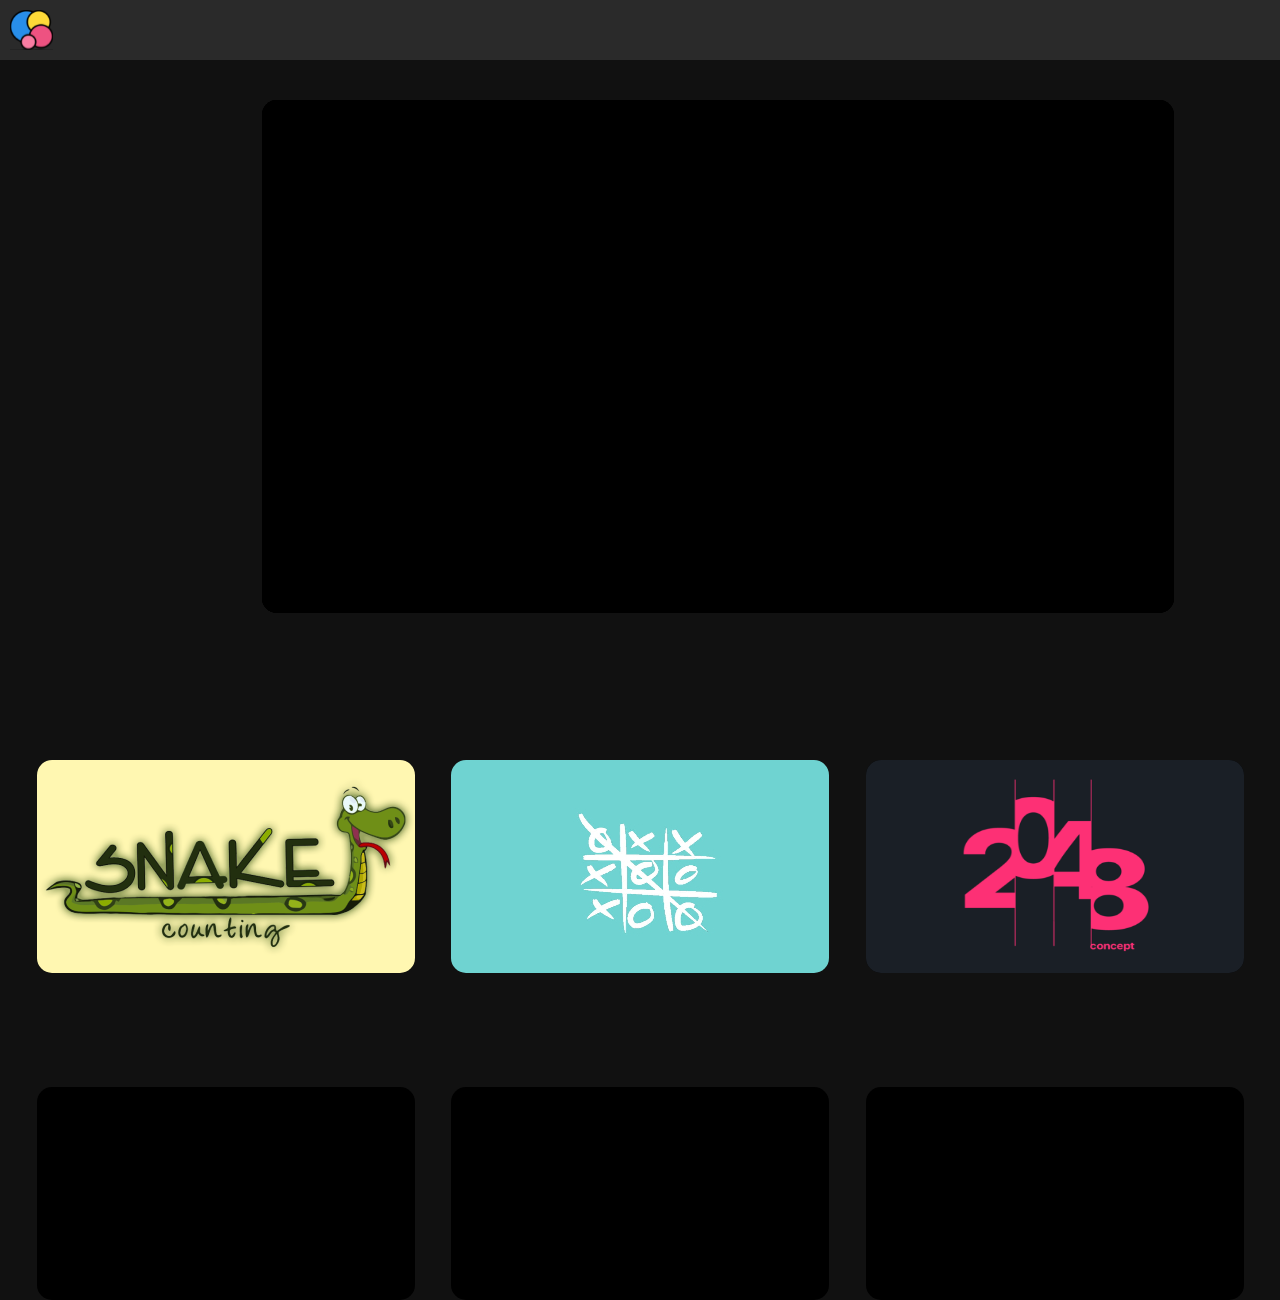
==== index.html @ 3b6dd7cb "Merge branch 'main' of https://github.com/Phaneendra-Bottu/Front-End-Project" ====
<!DOCTYPE html>
<html lang="en">
<head>
    <meta charset="UTF-8">
    <meta name="viewport" content="width=device-width, initial-scale=1.0">
    <title>Game Centre</title>
    <link rel="stylesheet" href="style.css">
</head>
<body>
    <div class="top-bar">
        <div class="logo">
            <img src="assets/Logo.svg" alt="logo" height="40px">
        </div>
        <div class="profile">
        </div>
    </div>
    <div class="slide-container">
        <div class="first slide"></div>
        <div class="second slide"></div>
        <div class="thrid slide"></div>
    </div>

    <div class="card-container">
        <div class="first card">
            <div class="image-zoom">
                <img src="assets/snake.png" alt="Snake logo">
            </div>
        </div>
        <div class="second card">
            <div class="image-zoom">
                <img src="assets/Tic-Tac-Toe.jpg" alt="Snake logo">
            </div>
        </div>
        <div class="thrid card">
            <div class="image-zoom">
                <img src="assets/2048.png" alt="Snake logo">
            </div>
        </div>
    </div>
    <br> <br> <br> <br> <br> <br> 
    <div class="card-container">
        <div class="first card"></div>
        <div class="second card"></div>
        <div class="thrid card"></div>
    </div>
    
</body>
</html>
---- style.css ----
@import url('https://fonts.googleapis.com/css2?family=Raleway:wght@500&display=swap');

*{
    background-color: rgb(17, 17, 17);
    margin: 0;
    font-family: 'Raleway', sans-serif;
}

.top-bar{
    position: absolute;
    height: 60px;
    width: 100%;
    background-color: #2a2a2a;

}

.logo , .profile{
    position: absolute;
    display: inline-block;
    height: 40px;
    margin-top: 10px;
    margin-left: 10px;
    background-color: #2a2a2a;
}

.profile{
    height: 40px;
    margin-top: 15px;
    margin-right: 10px;
    margin-left: 1400px;
}

.slide-container{
    position: absolute;
    height: 513px;
    width: 50%;
    background-color: black;
    border-radius: 15px;
    left: 20.5%;
    top: 100px;
}

.slide{
    position: absolute;
    height: 513px;
    width: 912px;
    border-radius: 15px;
    background-color: black;
}

.card-container{
    position: relative;
    top: 760px;
    height: 213px;
    width: 100%;
    display: flex;
    justify-content: space-evenly;
    align-items: normal;
}

.card img, .card{
    position: relative;
    height: 213px;
    width: 378px; 
    background-color: black; 
    border-radius: 15px;
}

.image-zoom:hover  {
    transform: scale(1.05);
    transition: transform 0.3s ease;
}
.image-zoom  {
    height: 100%;
    width: 100%;
    object-fit: cover;
    transition: transform 0.3s ease;
}
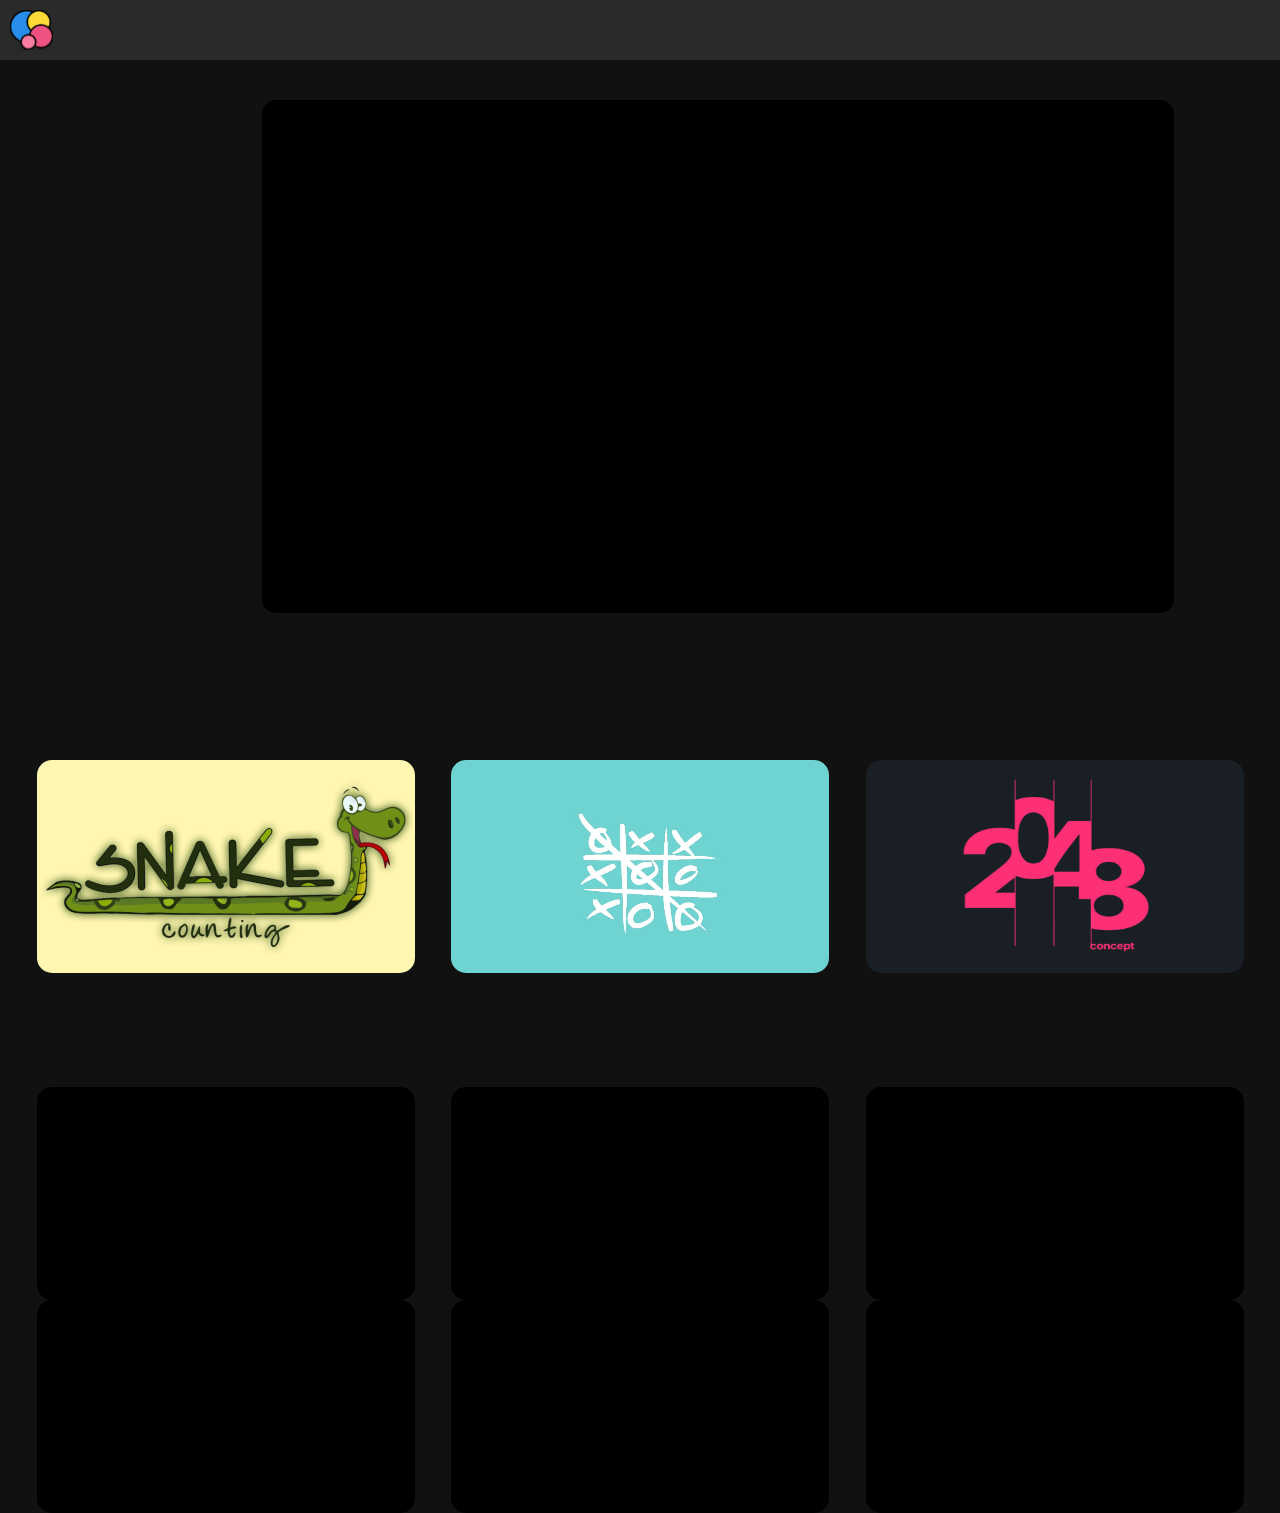
==== commit e09ee85c: "Update index.html" ====
--- a/index.html
+++ b/index.html
@@ -23,7 +23,9 @@
     <div class="card-container">
         <div class="first card">
             <div class="image-zoom">
-                <img src="assets/snake.png" alt="Snake logo">
+                <a href="Game1/index.html">
+                    <img src="assets/snake.png" alt="Snake logo">
+                </a>
             </div>
         </div>
         <div class="second card">
@@ -43,6 +45,12 @@
         <div class="second card"></div>
         <div class="thrid card"></div>
     </div>
+
+    <div class="card-container">
+        <div class="first card"></div>
+        <div class="second card"></div>
+        <div class="thrid card"></div>
+    </div>
     
 </body>
 </html>
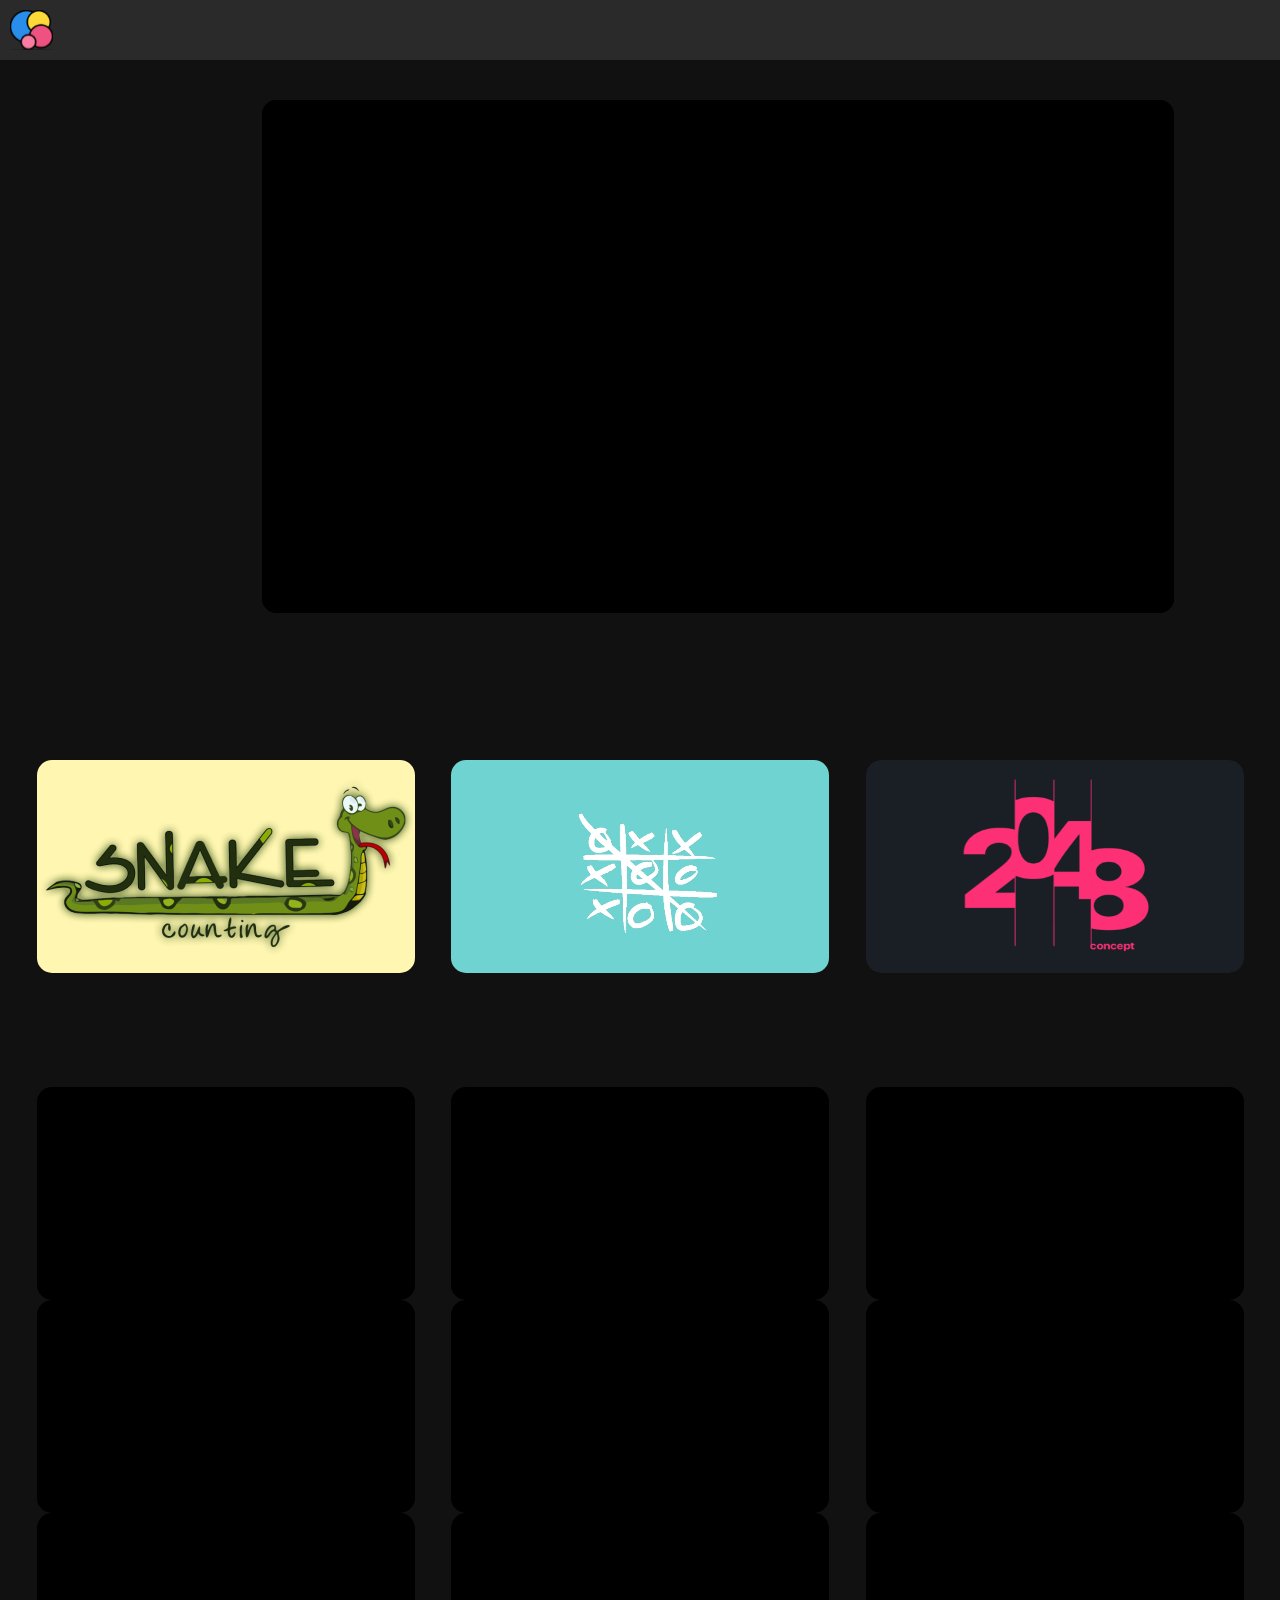
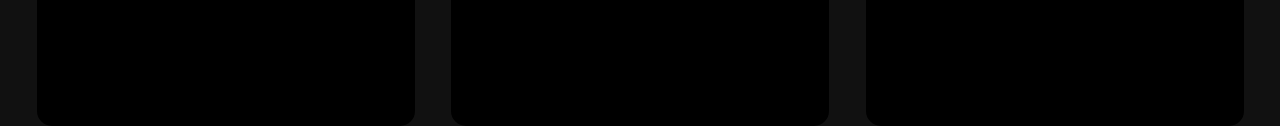
==== commit 84302f7f: "Update index.html" ====
--- a/index.html
+++ b/index.html
@@ -51,6 +51,12 @@
         <div class="second card"></div>
         <div class="thrid card"></div>
     </div>
+
+      <div class="card-container">
+        <div class="first card"></div>
+        <div class="second card"></div>
+        <div class="thrid card"></div>
+    </div>
     
 </body>
 </html>
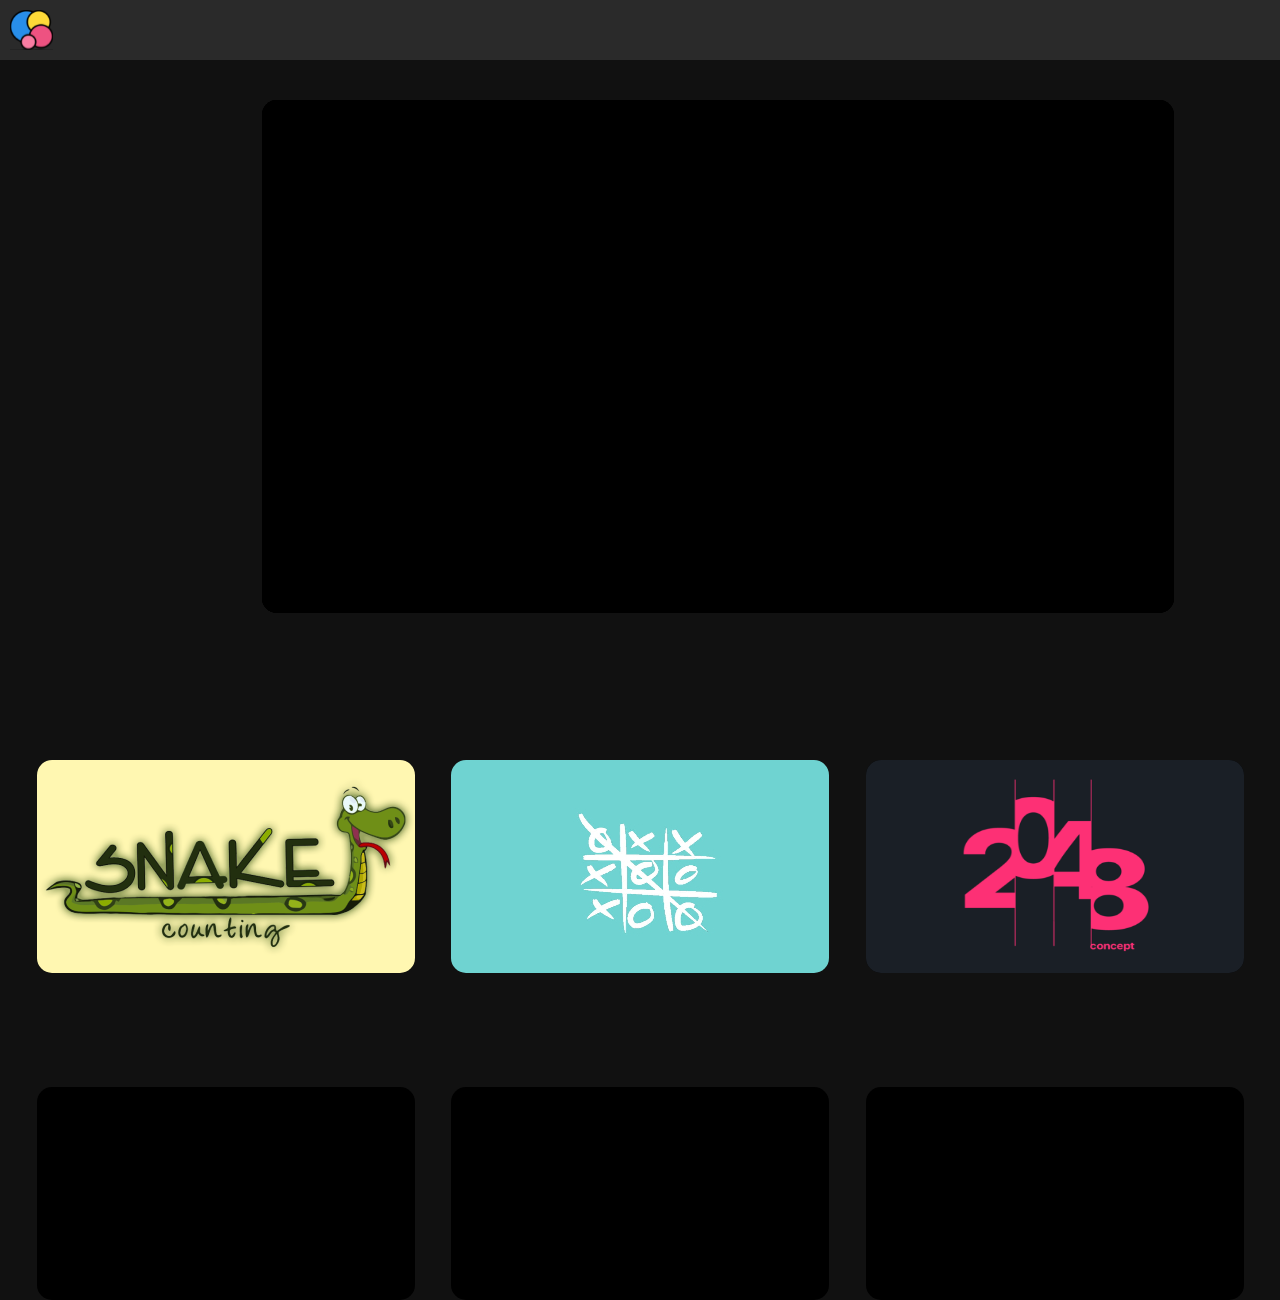
==== commit b8b1fbb8: "Update index.html" ====
--- a/index.html
+++ b/index.html
@@ -45,18 +45,6 @@
         <div class="second card"></div>
         <div class="thrid card"></div>
     </div>
-
-    <div class="card-container">
-        <div class="first card"></div>
-        <div class="second card"></div>
-        <div class="thrid card"></div>
-    </div>
-
-      <div class="card-container">
-        <div class="first card"></div>
-        <div class="second card"></div>
-        <div class="thrid card"></div>
-    </div>
     
 </body>
 </html>
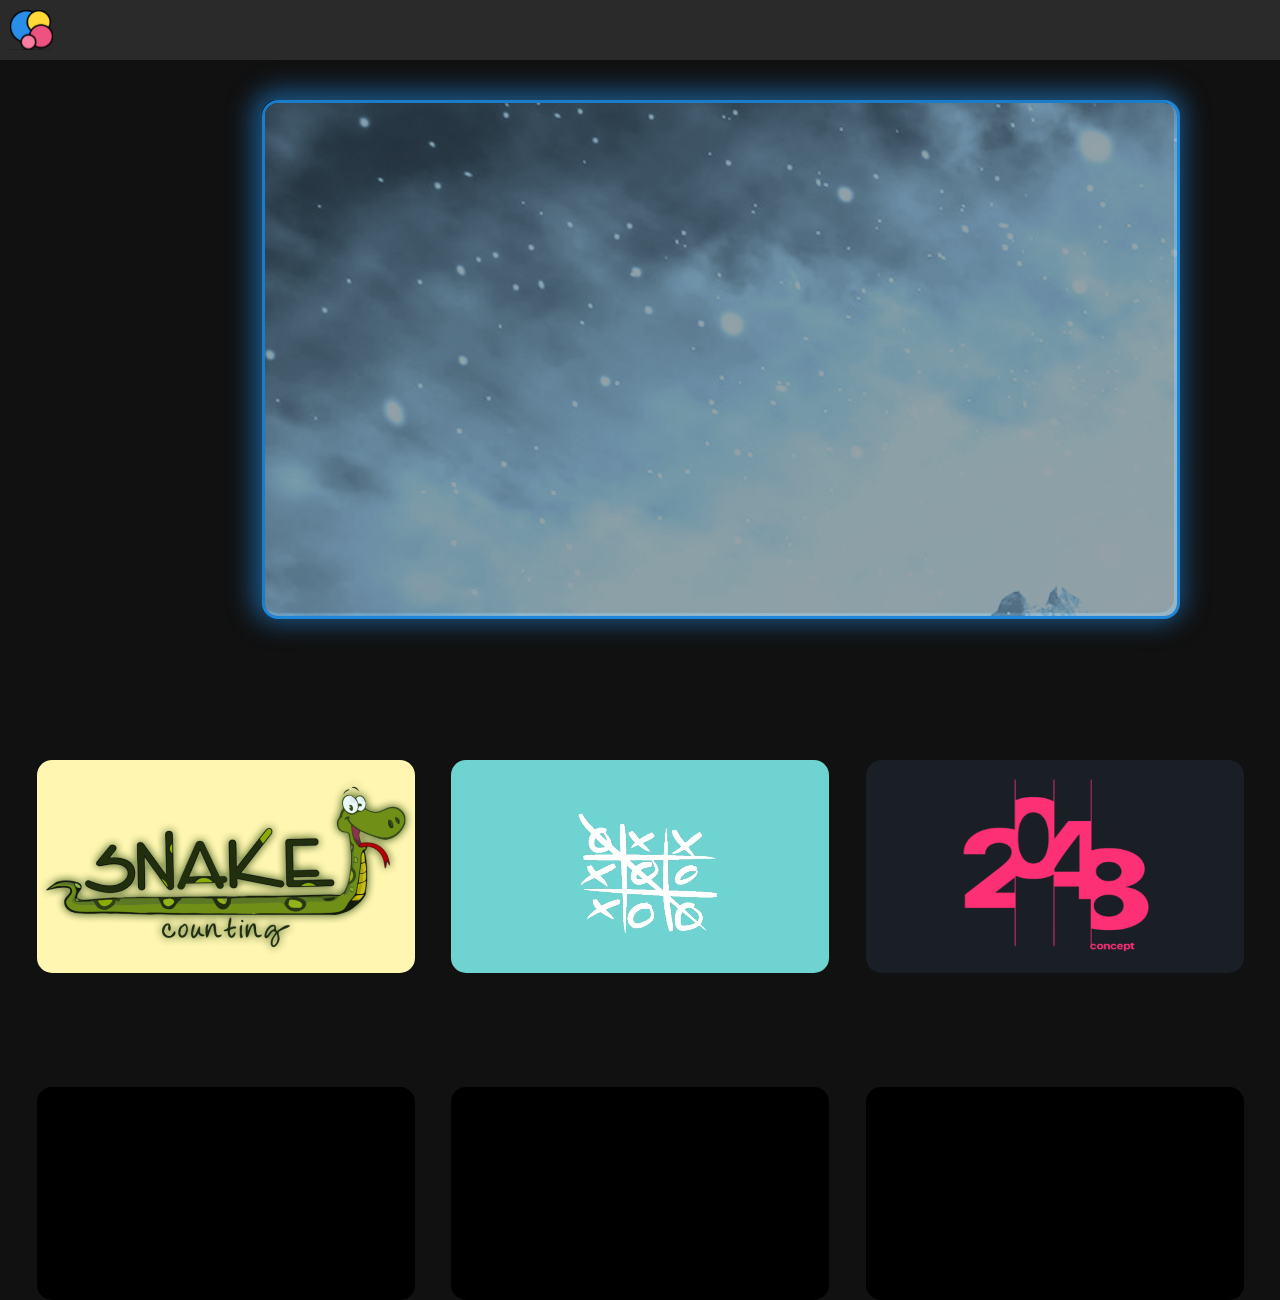
==== commit 6bd630cc: "slide animation" ====
--- a/index.html
+++ b/index.html
@@ -5,6 +5,7 @@
     <meta name="viewport" content="width=device-width, initial-scale=1.0">
     <title>Game Centre</title>
     <link rel="stylesheet" href="style.css">
+    <link rel="stylesheet" href="slideAnimation.css">
 </head>
 <body>
     <div class="top-bar">
@@ -14,10 +15,15 @@
         <div class="profile">
         </div>
     </div>
+    
     <div class="slide-container">
-        <div class="first slide"></div>
-        <div class="second slide"></div>
-        <div class="thrid slide"></div>
+        <div class="first slide">
+            <div class="screen">  
+                <div class="screen-image"></div>  
+            </div>
+        </div>
+        <!-- <div class="second slide"></div>
+        <div class="thrid slide"></div> -->
     </div>
 
     <div class="card-container">
@@ -45,6 +51,7 @@
         <div class="second card"></div>
         <div class="thrid card"></div>
     </div>
+
     
 </body>
 </html>
--- a/style.css
+++ b/style.css
@@ -11,7 +11,6 @@
     height: 60px;
     width: 100%;
     background-color: #2a2a2a;
-
 }
 
 .logo , .profile{
@@ -46,6 +45,8 @@
     width: 912px;
     border-radius: 15px;
     background-color: black;
+    box-shadow: 0 0 25px 10px rgba(33, 150, 243, 0.5);
+
 }
 
 .card-container{
@@ -67,7 +68,7 @@
 }
 
 .image-zoom:hover  {
-    transform: scale(1.05);
+    transform: scale(1.1);
     transition: transform 0.3s ease;
 }
 .image-zoom  {
--- a/slideAnimation.css
+++ b/slideAnimation.css
@@ -0,0 +1,137 @@
+:root {
+    --background-rgb: 15 15 15;
+    
+    --blue-rgb: 33 150 243;
+    --primary-rgb: var(--blue-rgb);
+    
+    --blob-color-1: rgb(var(--blue-rgb));
+    --blob-color-2: dodgerblue;
+  }
+
+  .screen {
+    height: 513px;
+    width: 912px;
+    display: flex;
+    border: 3px solid rgb(var(--primary-rgb) / 80%);
+    aspect-ratio: 10 / 16;
+    border-radius: 1rem;
+    background-color: rgb(var(--primary-rgb) / 15%);
+    overflow: hidden;
+    position: relative;
+    z-index: 10;
+  }
+  
+  @keyframes pan-overlay {
+    from {
+      background-position: 0% 0%;
+    }
+    
+    to {
+      background-position: 0% -100%;
+    }
+  }
+
+  @keyframes pan-image {  
+    0% {
+      background-position: 36% 42%;
+      background-size: 150%;
+    }
+    
+    20% {
+      background-position: 30% 35%;
+      background-size: 150%;
+    }
+    
+    20.0001% { /* -- View 2 -- */
+      background-position: 60% 85%;
+      background-size: 350%;
+    }
+    
+    40% {
+      background-position: 49% 81%;
+      background-size: 350%;
+    }
+    
+    40.0001% { /* -- View 3 -- */
+      background-position: 80% 42%;
+      background-size: 250%;
+    }
+    
+    60% {
+      background-position: 84% 33%;
+      background-size: 250%;
+    }
+    
+    60.0001% { /* -- View 4 -- */
+      background-position: 0% 0%;
+      background-size: 250%;
+    }
+    
+    80% {
+      background-position: 15% 4%;
+      background-size: 250%;
+    }
+    
+    80.0001% { /* -- View 5 -- */
+      background-position: 80% 10%;
+      background-size: 250%;
+    }
+    
+    100% {
+      background-position: 72% 14%;
+      background-size: 250%;
+    }
+  }
+  
+  .screen > .screen-image {
+    background-image: url(assets/slide.jpg);
+    height: 100%;
+    width: 100%;
+    position: absolute;
+    z-index: 1;
+    left: 0px;
+    top: 0px;
+    background-size: 300%;
+    background-position: 0% 0%;
+    filter: sepia(100%) hue-rotate(160deg);
+    opacity: 0.6;
+    animation: pan-image 15s linear infinite;
+  }
+  
+  /* -- Blob effect -- */
+  
+  @keyframes rotate {
+    from {
+      rotate: 0deg;
+    }
+    
+    50% {
+      scale: 1 1.5;
+    }
+    
+    to {
+      rotate: 360deg;
+    }
+  }
+  
+  #blob {
+    background-color: white;
+    height: 34vmax;
+    aspect-ratio: 1;
+    position: absolute;
+    left: 50%;
+    top: 50%;
+    translate: -50% -50%;
+    border-radius: 50%;
+    background: linear-gradient(to right, var(--blob-color-1), var(--blob-color-2));
+    animation: rotate 20s infinite;
+    opacity: 0.5;
+  }
+  
+  #blur {
+    height: 100%;
+    width: 100%;
+    position: absolute;
+    z-index: 2;
+    backdrop-filter: blur(12vmax);
+  }